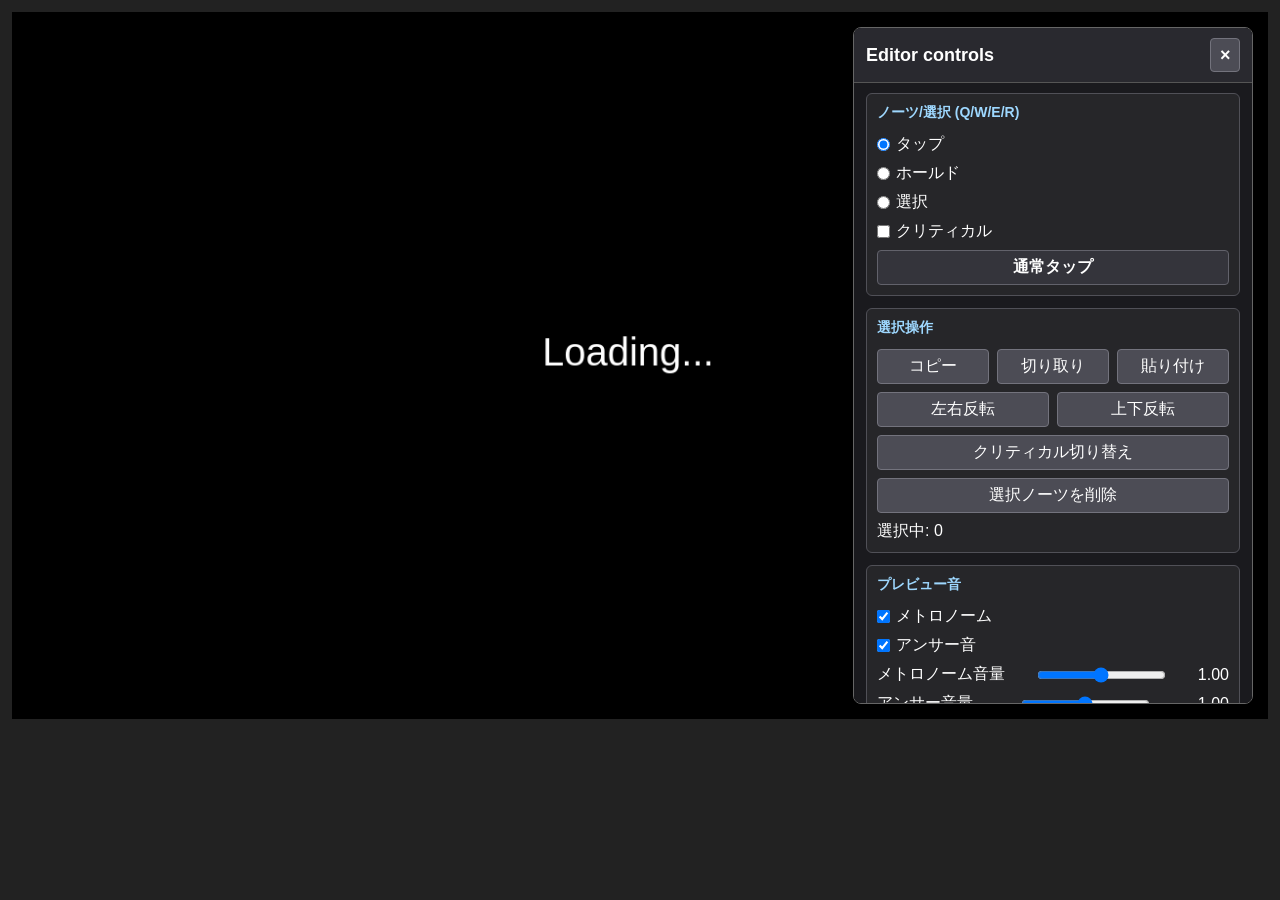
==== editor.html @ c2da3b41 "Initial commit" ====
<!DOCTYPE html>
<html lang="ja">
<head>
    <meta charset="UTF-8">
    <title>editor</title>
    <link rel="stylesheet" href="css/editor.css">
</head>

<body>

    <div id="editor-container">
    
        <div id="canvas-stage">
    
            <canvas
                id="game"
                width="1280"
                height="720"
            ></canvas>
    
            <aside id="side-panel">
    
                <div class="panel-header">
                    <span>Editor controls</span>
    
                    <button
                        id="toggle-panel-button"
                        type="button"
                        aria-label="操作パネルを折りたたむ"
                    >
                        ×
                    </button>
                </div>
    
                <section
                    class="control-section"
                    id="note-type-controls"
                >
                    <h2>ノーツ/選択 (Q/W/E/R)</h2>
    
                    <label class="control-option">
                        <input
                            type="radio"
                            name="note-base-type"
                            id="note-type-tap"
                            value="tap"
                            checked
                        >
                        タップ
                    </label>
    
                    <label class="control-option">
                        <input
                            type="radio"
                            name="note-base-type"
                            id="note-type-hold"
                            value="hold"
                        >
                        ホールド
                    </label>

                    <label class="control-option">
                        <input
                            type="radio"
                            name="note-base-type"
                            id="note-type-select"
                            value="select"
                            >
                            選択
                    </label>
    
                    <label class="control-option">
                        <input
                            type="checkbox"
                            id="note-critical-checkbox"
                        >
                        クリティカル
                    </label>
    
                    <div id="selected-note-type-display">
                        通常タップ
                    </div>
                </section>

                <section class="control-section">
                    <h2>選択操作</h2>
                
                    <div class="control-row">
                        <button
                            id="copy-notes-button"
                            type="button"
                        >
                            コピー
                        </button>
                
                        <button
                            id="cut-notes-button"
                            type="button"
                        >
                            切り取り
                        </button>
                
                        <button
                            id="paste-notes-button"
                            type="button"
                        >
                            貼り付け
                        </button>
                    </div>
                
                    <div class="control-row">
                        <button
                            id="flip-horizontal-button"
                            type="button"
                        >
                            左右反転
                        </button>
                
                        <button
                            id="flip-vertical-button"
                            type="button"
                        >
                            上下反転
                        </button>
                    </div>
                
                    <button
                        id="toggle-selected-critical-button"
                        type="button"
                        class="wide-button"
                    >
                        クリティカル切り替え
                    </button>
                
                    <button
                        id="delete-selected-notes-button"
                        type="button"
                        class="wide-button"
                    >
                        選択ノーツを削除
                    </button>
                
                    <div id="selection-status">
                        選択中: 0
                    </div>
                </section>

                <section class="control-section">
                    <h2>プレビュー音</h2>
                
                    <label class="control-option">
                        <input
                            type="checkbox"
                            id="metronome-enabled-checkbox"
                            checked
                        >
                        メトロノーム
                    </label>
                
                    <label class="control-option">
                        <input
                            type="checkbox"
                            id="answer-enabled-checkbox"
                            checked
                        >
                        アンサー音
                    </label>
                
                    <label class="control-field">
                        <span>メトロノーム音量</span>
                    
                        <input
                            type="range"
                            id="metronome-volume-slider"
                            min="0"
                            max="10"
                            step="0.05"
                            value="5"
                        >
                    
                        <span id="metronome-volume-display">
                            1.00
                        </span>
                    </label>
                    
                    <label class="control-field">
                        <span>アンサー音量</span>
                    
                        <input
                            type="range"
                            id="answer-volume-slider"
                            min="0"
                            max="10"
                            step="0.05"
                            value="5"
                        >
                    
                        <span id="answer-volume-display">
                            1.00
                        </span>
                    </label>

                    <label class="control-field">
                        <span>音声オフセット</span>
                    
                        <input
                            type="number"
                            id="preview-offset-input"
                            min="-1000"
                            max="1000"
                            step="1"
                            value="0"
                        >
                    
                        <span>ms</span>
                    </label>
                    
                    <div class="control-row">
                        <button
                            id="preview-offset-minus-button"
                            type="button"
                        >
                            -10 ms
                        </button>
                    
                        <button
                            id="preview-offset-reset-button"
                            type="button"
                        >
                            0 ms
                        </button>
                    
                        <button
                            id="preview-offset-plus-button"
                            type="button"
                        >
                            +10 ms
                        </button>
                    </div>
                    
                    <div id="preview-offset-description">
                        正の値で遅く、負の値で早く再生
                    </div>
                </section>

                <section class="control-section">
                    <h2>編集履歴</h2>
                
                    <div class="control-row">
                        <button
                            id="undo-button"
                            type="button"
                            disabled
                        >
                            元に戻す
                        </button>
                
                        <button
                            id="redo-button"
                            type="button"
                            disabled
                        >
                            やり直す
                        </button>
                    </div>
                
                    <div id="history-status">
                        元に戻せる操作: 0
                    </div>
                </section>
    
                <section class="control-section">
                    <h2>初期設定</h2>
    
                    <label class="control-field">
                        <span>初期BPM</span>
    
                        <input
                            id="initial-bpm-input"
                            type="number"
                            min="1"
                            max="9999"
                            step="0.01"
                            value="120"
                        >
                    </label>
    
                    <div class="signature-input">
                        <span>初期拍子</span>
    
                        <input
                            id="time-signature-numerator"
                            type="number"
                            min="1"
                            max="32"
                            step="1"
                            value="4"
                        >
    
                        <span>/</span>
    
                        <select id="time-signature-denominator">
                            <option value="1">1</option>
                            <option value="2">2</option>
                            <option value="4" selected>4</option>
                            <option value="8">8</option>
                            <option value="16">16</option>
                        </select>
                    </div>
    
                    <button
                        id="apply-initial-settings-button"
                        type="button"
                        class="wide-button"
                    >
                        初期設定を反映
                    </button>
                </section>
    
                <section class="control-section">
                    <h2>BPM変更</h2>
    
                    <label class="control-field">
                        <span>変更後のBPM</span>
    
                        <input
                            id="bpm-event-input"
                            type="number"
                            min="1"
                            max="9999"
                            step="0.01"
                            value="120"
                        >
                    </label>
    
                    <div class="control-row">
                        <button
                            id="set-bpm-event-button"
                            type="button"
                        >
                            配置
                        </button>
    
                        <button
                            id="remove-bpm-event-button"
                            type="button"
                        >
                            削除
                        </button>
                    </div>
                </section>
    
                <section class="control-section">
                    <h2>拍子変更</h2>
    
                    <div class="signature-input">
                        <input
                            id="signature-event-numerator"
                            type="number"
                            min="1"
                            max="32"
                            step="1"
                            value="4"
                        >
    
                        <span>/</span>
    
                        <select
                            id="signature-event-denominator"
                        >
                            <option value="1">1</option>
                            <option value="2">2</option>
                            <option value="4" selected>4</option>
                            <option value="8">8</option>
                            <option value="16">16</option>
                        </select>
                    </div>
    
                    <div class="control-row">
                        <button
                            id="set-signature-event-button"
                            type="button"
                        >
                            配置
                        </button>
    
                        <button
                            id="remove-signature-event-button"
                            type="button"
                        >
                            削除
                        </button>
                    </div>
                </section>
    
                <section class="control-section">
                    <h2>グリッド (Alt+ホイール)</h2>
    
                    <div class="control-row">
                        <button
                            id="grid-down-button"
                            type="button"
                        >
                            粗く
                        </button>
    
                        <span id="grid-display">
                            8分音符
                        </span>
    
                        <button
                            id="grid-up-button"
                            type="button"
                        >
                            細かく
                        </button>
                    </div>
                </section>
    
                <section class="control-section">
                    <h2>スクロール速度 (Ctrl+ホイール)</h2>
    
                    <div class="control-row">
                        <button
                            id="speed-down-button"
                            type="button"
                        >
                            遅く
                        </button>
    
                        <span id="speed-display">
                            600 px/s
                        </span>
    
                        <button
                            id="speed-up-button"
                            type="button"
                        >
                            速く
                        </button>
                    </div>
                </section>

                <section class="control-section">
                    <h2>エディター設定</h2>
                
                    <button
                        id="reset-editor-settings-button"
                        type="button"
                        class="wide-button"
                    >
                        設定を初期値に戻す
                    </button>
                </section>
    
                <section class="control-section">
                    <h2>ファイル (Ctrl+S)</h2>
    
                    <button
                        id="save-chart-button"
                        type="button"
                        class="wide-button primary-button"
                    >
                        名前を付けて保存
                    </button>
    
                    <div id="save-status">
                        未保存
                    </div>
                </section>
    
            </aside>
    
            <button
                id="open-panel-button"
                type="button"
                aria-label="操作パネルを表示する"
                hidden
            >
                ☰
            </button>
    
        </div>
    
    </div>
    
    <script
        type="module"
        src="js/main.js"
    ></script>
    

</body>
</html>
---- css/editor.css ----
html,
body {
    margin: 0;
    width: 100%;
    min-height: 100%;
    background: #222;
}

body {
    font-family: sans-serif;
    overflow: auto;
}

#editor-container {
    box-sizing: border-box;

    width: min(1280px, calc(100vw - 24px));
    margin: 12px auto;
}

#canvas-stage {
    position: relative;

    width: 100%;
    aspect-ratio: 16 / 9;

    overflow: hidden;

    background: #111;
    border: 3px solid black;
    box-sizing: border-box;
}

canvas {
    display: block;

    width: 100%;
    height: 100%;

    background: #888;
}

#side-panel {
    position: absolute;

    top: 12px;
    right: 12px;
    bottom: 12px;

    box-sizing: border-box;
    width: 400px;

    padding: 12px;

    color: white;
    background: rgba(28, 28, 32, 0.94);

    border: 1px solid #666;
    border-radius: 8px;

    box-shadow:
        0 4px 18px
        rgba(0, 0, 0, 0.55);

    overflow-y: auto;
    overscroll-behavior: contain;

    z-index: 10;
}

.panel-header {
    position: sticky;
    top: -12px;

    display: flex;
    align-items: center;
    justify-content: space-between;

    margin: -12px -12px 10px;
    padding: 10px 12px;

    font-size: 18px;
    font-weight: bold;

    background: #29292f;
    border-bottom: 1px solid #555;

    z-index: 2;
}

#toggle-panel-button {
    width: 30px;
    height: 30px;

    padding: 0;

    color: white;
    background: #555;

    border: 1px solid #777;
    border-radius: 4px;

    cursor: pointer;
}

.control-section {
    display: flex;
    flex-direction: column;
    gap: 8px;

    margin-bottom: 12px;
    padding: 10px;

    background: rgba(255, 255, 255, 0.05);

    border: 1px solid #505057;
    border-radius: 6px;
}

.control-section h2 {
    margin: 0 0 4px;

    font-size: 14px;
    font-weight: bold;

    color: #9ed8ff;
}

.control-row {
    display: flex;
    align-items: center;
    gap: 8px;
}

.control-row > * {
    flex: 1;
}

.control-field {
    display: flex;
    align-items: center;
    justify-content: space-between;
    gap: 8px;
}

.control-option {
    display: flex;
    align-items: center;
    gap: 6px;

    cursor: pointer;
    user-select: none;
}

.signature-input {
    display: flex;
    align-items: center;
    gap: 6px;
}

.signature-input input,
.signature-input select {
    flex: 1;
    min-width: 0;
}

#side-panel button,
#side-panel input,
#side-panel select {
    box-sizing: border-box;
    font: inherit;
}

#side-panel button {
    min-height: 34px;
    padding: 6px 9px;

    color: white;
    background: #4c4c55;

    border: 1px solid #73737d;
    border-radius: 4px;

    cursor: pointer;
}

#side-panel button:hover {
    background: #60606b;
}

#side-panel button:disabled {
    color: #888;
    background: #35353b;
    cursor: default;
}

#side-panel input[type="number"],
#side-panel select {
    width: 90px;
    min-height: 32px;
    padding: 4px 6px;

    color: white;
    background: #29292f;

    border: 1px solid #666;
    border-radius: 4px;
}

#side-panel input[type="radio"],
#side-panel input[type="checkbox"] {
    width: auto;
    margin: 0;
}

.wide-button {
    width: 100%;
}

.primary-button {
    background: #316ca5 !important;
    border-color: #62a3df !important;
}

.primary-button:hover {
    background: #3c7fbd !important;
}

#grid-display,
#speed-display,
#selected-note-type-display,
#save-status {
    padding: 6px 8px;

    text-align: center;

    background: #34343b;
    border: 1px solid #62626b;
    border-radius: 4px;
}

#selected-note-type-display {
    font-weight: bold;
}

#save-status.saved {
    color: #b8ffb8;
    border-color: #69c969;
}

#save-status.error {
    color: #ffaaaa;
    border-color: #e07070;
}

.shortcut-section {
    color: #ccc;
    font-size: 12px;
    line-height: 1.5;
}

#open-panel-button {
    position: absolute;

    top: 14px;
    right: 14px;

    width: 44px;
    height: 44px;

    padding: 0;

    color: white;
    background: rgba(40, 40, 46, 0.92);

    border: 1px solid #777;
    border-radius: 6px;

    font-size: 22px;
    cursor: pointer;

    z-index: 11;
}

[hidden] {
    display: none !important;
}

@media (max-width: 900px) {
    #side-panel {
        top: 8px;
        right: 8px;
        bottom: 8px;

        width: min(
            300px,
            calc(100% - 16px)
        );
    }
}
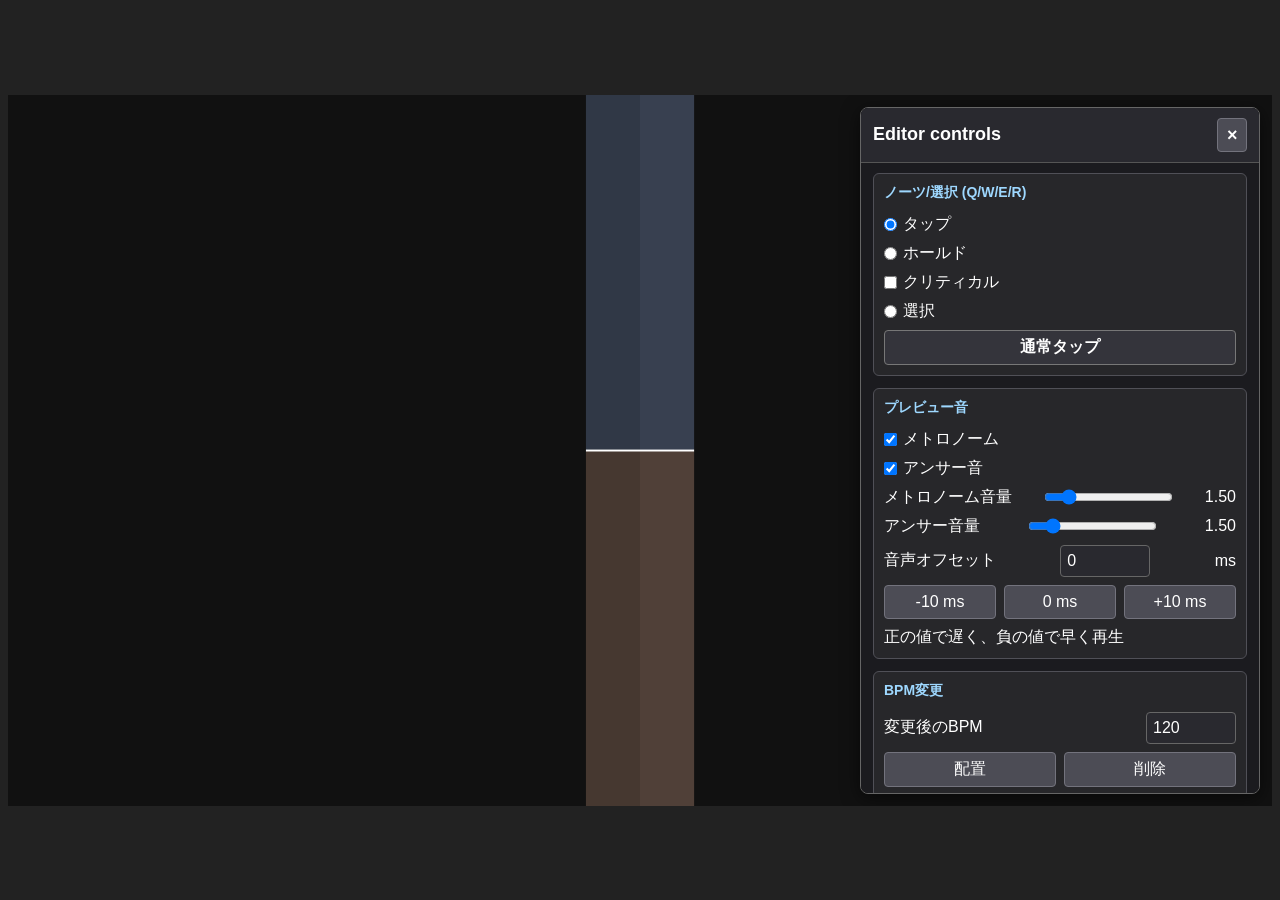
==== commit 70fc5e46: "current developing project" ====
--- a/editor.html
+++ b/editor.html
@@ -14,8 +14,9 @@
     
             <canvas
                 id="game"
-                width="1280"
-                height="720"
+                width="2560"
+                height="1440"
+                tabindex="0"
             ></canvas>
     
             <aside id="side-panel">
@@ -57,6 +58,14 @@
                             value="hold"
                         >
                         ホールド
+                    </label>
+    
+                    <label class="control-option">
+                        <input
+                            type="checkbox"
+                            id="note-critical-checkbox"
+                        >
+                        クリティカル
                     </label>
 
                     <label class="control-option">
@@ -69,79 +78,8 @@
                             選択
                     </label>
     
-                    <label class="control-option">
-                        <input
-                            type="checkbox"
-                            id="note-critical-checkbox"
-                        >
-                        クリティカル
-                    </label>
-    
                     <div id="selected-note-type-display">
                         通常タップ
-                    </div>
-                </section>
-
-                <section class="control-section">
-                    <h2>選択操作</h2>
-                
-                    <div class="control-row">
-                        <button
-                            id="copy-notes-button"
-                            type="button"
-                        >
-                            コピー
-                        </button>
-                
-                        <button
-                            id="cut-notes-button"
-                            type="button"
-                        >
-                            切り取り
-                        </button>
-                
-                        <button
-                            id="paste-notes-button"
-                            type="button"
-                        >
-                            貼り付け
-                        </button>
-                    </div>
-                
-                    <div class="control-row">
-                        <button
-                            id="flip-horizontal-button"
-                            type="button"
-                        >
-                            左右反転
-                        </button>
-                
-                        <button
-                            id="flip-vertical-button"
-                            type="button"
-                        >
-                            上下反転
-                        </button>
-                    </div>
-                
-                    <button
-                        id="toggle-selected-critical-button"
-                        type="button"
-                        class="wide-button"
-                    >
-                        クリティカル切り替え
-                    </button>
-                
-                    <button
-                        id="delete-selected-notes-button"
-                        type="button"
-                        class="wide-button"
-                    >
-                        選択ノーツを削除
-                    </button>
-                
-                    <div id="selection-status">
-                        選択中: 0
                     </div>
                 </section>
 
@@ -242,30 +180,80 @@
                         正の値で遅く、負の値で早く再生
                     </div>
                 </section>
-
-                <section class="control-section">
-                    <h2>編集履歴</h2>
-                
-                    <div class="control-row">
-                        <button
-                            id="undo-button"
-                            type="button"
-                            disabled
-                        >
-                            元に戻す
-                        </button>
-                
-                        <button
-                            id="redo-button"
-                            type="button"
-                            disabled
-                        >
-                            やり直す
-                        </button>
-                    </div>
-                
-                    <div id="history-status">
-                        元に戻せる操作: 0
+    
+                <section class="control-section">
+                    <h2>BPM変更</h2>
+    
+                    <label class="control-field">
+                        <span>変更後のBPM</span>
+    
+                        <input
+                            id="bpm-event-input"
+                            type="number"
+                            min="1"
+                            max="9999"
+                            step="0.01"
+                            value="120"
+                        >
+                    </label>
+    
+                    <div class="control-row">
+                        <button
+                            id="set-bpm-event-button"
+                            type="button"
+                        >
+                            配置
+                        </button>
+    
+                        <button
+                            id="remove-bpm-event-button"
+                            type="button"
+                        >
+                            削除
+                        </button>
+                    </div>
+                </section>
+    
+                <section class="control-section">
+                    <h2>拍子変更</h2>
+    
+                    <div class="signature-input">
+                        <input
+                            id="signature-event-numerator"
+                            type="number"
+                            min="1"
+                            max="32"
+                            step="1"
+                            value="4"
+                        >
+    
+                        <span>/</span>
+    
+                        <select
+                            id="signature-event-denominator"
+                        >
+                            <option value="1">1</option>
+                            <option value="2">2</option>
+                            <option value="4" selected>4</option>
+                            <option value="8">8</option>
+                            <option value="16">16</option>
+                        </select>
+                    </div>
+    
+                    <div class="control-row">
+                        <button
+                            id="set-signature-event-button"
+                            type="button"
+                        >
+                            配置
+                        </button>
+    
+                        <button
+                            id="remove-signature-event-button"
+                            type="button"
+                        >
+                            削除
+                        </button>
                     </div>
                 </section>
     
@@ -316,80 +304,93 @@
                         初期設定を反映
                     </button>
                 </section>
-    
-                <section class="control-section">
-                    <h2>BPM変更</h2>
-    
-                    <label class="control-field">
-                        <span>変更後のBPM</span>
-    
-                        <input
-                            id="bpm-event-input"
-                            type="number"
-                            min="1"
-                            max="9999"
-                            step="0.01"
-                            value="120"
-                        >
-                    </label>
-    
-                    <div class="control-row">
-                        <button
-                            id="set-bpm-event-button"
-                            type="button"
-                        >
-                            配置
-                        </button>
-    
-                        <button
-                            id="remove-bpm-event-button"
-                            type="button"
-                        >
-                            削除
-                        </button>
-                    </div>
-                </section>
-    
-                <section class="control-section">
-                    <h2>拍子変更</h2>
-    
-                    <div class="signature-input">
-                        <input
-                            id="signature-event-numerator"
-                            type="number"
-                            min="1"
-                            max="32"
-                            step="1"
-                            value="4"
-                        >
-    
-                        <span>/</span>
-    
-                        <select
-                            id="signature-event-denominator"
-                        >
-                            <option value="1">1</option>
-                            <option value="2">2</option>
-                            <option value="4" selected>4</option>
-                            <option value="8">8</option>
-                            <option value="16">16</option>
-                        </select>
-                    </div>
-    
-                    <div class="control-row">
-                        <button
-                            id="set-signature-event-button"
-                            type="button"
-                        >
-                            配置
-                        </button>
-    
-                        <button
-                            id="remove-signature-event-button"
-                            type="button"
-                        >
-                            削除
-                        </button>
+
+                <section class="control-section">
+                    <h2>選択操作</h2>
+                
+                    <div class="control-row">
+                        <button
+                            id="copy-notes-button"
+                            type="button"
+                        >
+                            コピー
+                        </button>
+                
+                        <button
+                            id="cut-notes-button"
+                            type="button"
+                        >
+                            切り取り
+                        </button>
+                
+                        <button
+                            id="paste-notes-button"
+                            type="button"
+                        >
+                            貼り付け
+                        </button>
+                    </div>
+                
+                    <div class="control-row">
+                        <button
+                            id="flip-horizontal-button"
+                            type="button"
+                        >
+                            左右反転
+                        </button>
+                
+                        <button
+                            id="flip-vertical-button"
+                            type="button"
+                        >
+                            上下反転
+                        </button>
+                    </div>
+                
+                    <button
+                        id="toggle-selected-critical-button"
+                        type="button"
+                        class="wide-button"
+                    >
+                        クリティカル切り替え
+                    </button>
+                
+                    <button
+                        id="delete-selected-notes-button"
+                        type="button"
+                        class="wide-button"
+                    >
+                        選択ノーツを削除
+                    </button>
+                
+                    <div id="selection-status">
+                        選択中: 0
+                    </div>
+                </section>
+
+                <section class="control-section">
+                    <h2>編集履歴</h2>
+                
+                    <div class="control-row">
+                        <button
+                            id="undo-button"
+                            type="button"
+                            disabled
+                        >
+                            元に戻す
+                        </button>
+                
+                        <button
+                            id="redo-button"
+                            type="button"
+                            disabled
+                        >
+                            やり直す
+                        </button>
+                    </div>
+                
+                    <div id="history-status">
+                        元に戻せる操作: 0
                     </div>
                 </section>
     
@@ -454,8 +455,25 @@
                 </section>
     
                 <section class="control-section">
-                    <h2>ファイル (Ctrl+S)</h2>
-    
+                    <h2>ファイル</h2>
+                
+                    <button
+                        id="open-file-button"
+                        type="button"
+                        class="wide-button"
+                    >
+                        音源を開く
+                    </button>
+                
+                    <button
+                        id="replace-track-button"
+                        type="button"
+                        class="wide-button"
+                        disabled
+                    >
+                        音源を変更
+                    </button>
+                
                     <button
                         id="save-chart-button"
                         type="button"
@@ -463,7 +481,13 @@
                     >
                         名前を付けて保存
                     </button>
-    
+                
+                    <div id="loaded-file-status">
+                        音源: 未読込
+                        <br>
+                        譜面: 新規譜面
+                    </div>
+                
                     <div id="save-status">
                         未保存
                     </div>
@@ -483,6 +507,12 @@
         </div>
     
     </div>
+
+    <div
+        id="notification-container"
+        aria-live="polite"
+        aria-atomic="false"
+    ></div>
     
     <script
         type="module"
--- a/css/editor.css
+++ b/css/editor.css
@@ -2,33 +2,54 @@
 body {
     margin: 0;
     width: 100%;
-    min-height: 100%;
+    height: 100%;
+
     background: #222;
 }
 
 body {
+    display: flex;
+    align-items: center;
+    justify-content: center;
+
+    box-sizing: border-box;
+    padding: 8px;
+
     font-family: sans-serif;
-    overflow: auto;
+
+    overflow: hidden;
 }
 
 #editor-container {
-    box-sizing: border-box;
-
-    width: min(1280px, calc(100vw - 24px));
-    margin: 12px auto;
+    width: min(
+        calc(100vw - 16px),
+        calc((100vh - 16px) * 16 / 9)
+    );
+
+    aspect-ratio: 16 / 9;
+}
+
+@supports (height: 100dvh) {
+    #editor-container {
+        width: min(
+            calc(100vw - 16px),
+            calc((100dvh - 16px) * 16 / 9)
+        );
+    }
 }
 
 #canvas-stage {
     position: relative;
 
     width: 100%;
-    aspect-ratio: 16 / 9;
+    height: 100%;
+
+    box-sizing: border-box;
 
     overflow: hidden;
 
     background: #111;
-    border: 3px solid black;
-    box-sizing: border-box;
+    /* border: 3px solid black; */
 }
 
 canvas {
@@ -38,6 +59,10 @@
     height: 100%;
 
     background: #888;
+}
+
+canvas:focus{
+    outline: none;
 }
 
 #side-panel {
@@ -297,4 +322,127 @@
             calc(100% - 16px)
         );
     }
+}
+
+#notification-container {
+    position: fixed;
+
+    top: 16px;
+    left: 50%;
+
+    display: flex;
+    flex-direction: column;
+    gap: 8px;
+
+    width: min(
+        520px,
+        calc(100vw - 32px)
+    );
+
+    transform: translateX(-50%);
+
+    pointer-events: none;
+
+    z-index: 1000;
+}
+
+.editor-notification {
+    display: grid;
+    grid-template-columns: auto 1fr auto;
+    align-items: start;
+    gap: 10px;
+
+    box-sizing: border-box;
+    width: 100%;
+
+    padding: 12px 14px;
+
+    color: white;
+    background: rgba(35, 35, 40, 0.97);
+
+    border: 1px solid #777;
+    border-left-width: 5px;
+    border-radius: 7px;
+
+    box-shadow:
+        0 5px 20px
+        rgba(0, 0, 0, 0.55);
+
+    pointer-events: auto;
+}
+
+.editor-notification-info {
+    border-left-color: #58a9e8;
+}
+
+.editor-notification-warning {
+    border-left-color: #ffc857;
+}
+
+.editor-notification-error {
+    border-left-color: #ff6868;
+    background: rgba(60, 24, 28, 0.98);
+}
+
+.editor-notification-success {
+    border-left-color: #67d88a;
+}
+
+.editor-notification-icon {
+    padding-top: 1px;
+
+    font-size: 18px;
+    line-height: 1;
+}
+
+.editor-notification-content {
+    min-width: 0;
+}
+
+.editor-notification-title {
+    margin-bottom: 3px;
+
+    font-weight: bold;
+    line-height: 1.3;
+}
+
+.editor-notification-message {
+    overflow-wrap: anywhere;
+
+    color: #e6e6e6;
+    font-size: 14px;
+    line-height: 1.45;
+
+    white-space: pre-wrap;
+}
+
+.editor-notification-close {
+    width: 28px;
+    height: 28px;
+
+    padding: 0;
+
+    color: white;
+    background: transparent;
+
+    border: none;
+    border-radius: 4px;
+
+    font-size: 20px;
+    line-height: 1;
+
+    cursor: pointer;
+}
+
+.editor-notification-close:hover {
+    background: rgba(255, 255, 255, 0.15);
+}
+
+.editor-notification-removing {
+    opacity: 0;
+    transform: translateY(-8px);
+
+    transition:
+        opacity 150ms ease,
+        transform 150ms ease;
 }
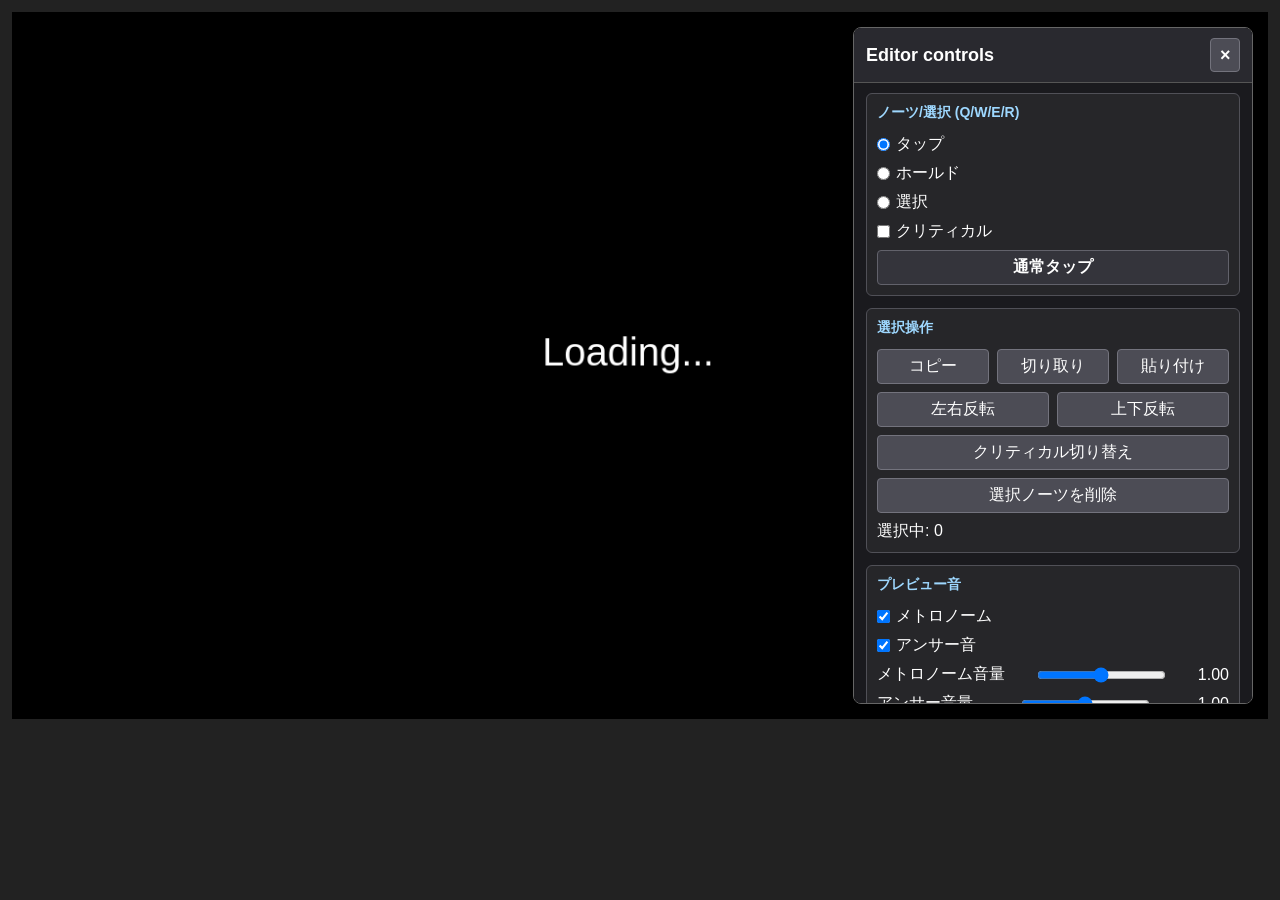
==== commit 20c1a5f6: "Revert "current developing project" This reverts commit 70fc5e46c95493437057747ed14204ef26e1e785." ====
--- a/editor.html
+++ b/editor.html
@@ -14,9 +14,8 @@
     
             <canvas
                 id="game"
-                width="2560"
-                height="1440"
-                tabindex="0"
+                width="1280"
+                height="720"
             ></canvas>
     
             <aside id="side-panel">
@@ -58,14 +57,6 @@
                             value="hold"
                         >
                         ホールド
-                    </label>
-    
-                    <label class="control-option">
-                        <input
-                            type="checkbox"
-                            id="note-critical-checkbox"
-                        >
-                        クリティカル
                     </label>
 
                     <label class="control-option">
@@ -78,8 +69,79 @@
                             選択
                     </label>
     
+                    <label class="control-option">
+                        <input
+                            type="checkbox"
+                            id="note-critical-checkbox"
+                        >
+                        クリティカル
+                    </label>
+    
                     <div id="selected-note-type-display">
                         通常タップ
+                    </div>
+                </section>
+
+                <section class="control-section">
+                    <h2>選択操作</h2>
+                
+                    <div class="control-row">
+                        <button
+                            id="copy-notes-button"
+                            type="button"
+                        >
+                            コピー
+                        </button>
+                
+                        <button
+                            id="cut-notes-button"
+                            type="button"
+                        >
+                            切り取り
+                        </button>
+                
+                        <button
+                            id="paste-notes-button"
+                            type="button"
+                        >
+                            貼り付け
+                        </button>
+                    </div>
+                
+                    <div class="control-row">
+                        <button
+                            id="flip-horizontal-button"
+                            type="button"
+                        >
+                            左右反転
+                        </button>
+                
+                        <button
+                            id="flip-vertical-button"
+                            type="button"
+                        >
+                            上下反転
+                        </button>
+                    </div>
+                
+                    <button
+                        id="toggle-selected-critical-button"
+                        type="button"
+                        class="wide-button"
+                    >
+                        クリティカル切り替え
+                    </button>
+                
+                    <button
+                        id="delete-selected-notes-button"
+                        type="button"
+                        class="wide-button"
+                    >
+                        選択ノーツを削除
+                    </button>
+                
+                    <div id="selection-status">
+                        選択中: 0
                     </div>
                 </section>
 
@@ -180,80 +242,30 @@
                         正の値で遅く、負の値で早く再生
                     </div>
                 </section>
-    
-                <section class="control-section">
-                    <h2>BPM変更</h2>
-    
-                    <label class="control-field">
-                        <span>変更後のBPM</span>
-    
-                        <input
-                            id="bpm-event-input"
-                            type="number"
-                            min="1"
-                            max="9999"
-                            step="0.01"
-                            value="120"
-                        >
-                    </label>
-    
-                    <div class="control-row">
-                        <button
-                            id="set-bpm-event-button"
-                            type="button"
-                        >
-                            配置
-                        </button>
-    
-                        <button
-                            id="remove-bpm-event-button"
-                            type="button"
-                        >
-                            削除
-                        </button>
-                    </div>
-                </section>
-    
-                <section class="control-section">
-                    <h2>拍子変更</h2>
-    
-                    <div class="signature-input">
-                        <input
-                            id="signature-event-numerator"
-                            type="number"
-                            min="1"
-                            max="32"
-                            step="1"
-                            value="4"
-                        >
-    
-                        <span>/</span>
-    
-                        <select
-                            id="signature-event-denominator"
-                        >
-                            <option value="1">1</option>
-                            <option value="2">2</option>
-                            <option value="4" selected>4</option>
-                            <option value="8">8</option>
-                            <option value="16">16</option>
-                        </select>
-                    </div>
-    
-                    <div class="control-row">
-                        <button
-                            id="set-signature-event-button"
-                            type="button"
-                        >
-                            配置
-                        </button>
-    
-                        <button
-                            id="remove-signature-event-button"
-                            type="button"
-                        >
-                            削除
-                        </button>
+
+                <section class="control-section">
+                    <h2>編集履歴</h2>
+                
+                    <div class="control-row">
+                        <button
+                            id="undo-button"
+                            type="button"
+                            disabled
+                        >
+                            元に戻す
+                        </button>
+                
+                        <button
+                            id="redo-button"
+                            type="button"
+                            disabled
+                        >
+                            やり直す
+                        </button>
+                    </div>
+                
+                    <div id="history-status">
+                        元に戻せる操作: 0
                     </div>
                 </section>
     
@@ -304,93 +316,80 @@
                         初期設定を反映
                     </button>
                 </section>
-
-                <section class="control-section">
-                    <h2>選択操作</h2>
-                
-                    <div class="control-row">
-                        <button
-                            id="copy-notes-button"
-                            type="button"
-                        >
-                            コピー
-                        </button>
-                
-                        <button
-                            id="cut-notes-button"
-                            type="button"
-                        >
-                            切り取り
-                        </button>
-                
-                        <button
-                            id="paste-notes-button"
-                            type="button"
-                        >
-                            貼り付け
-                        </button>
-                    </div>
-                
-                    <div class="control-row">
-                        <button
-                            id="flip-horizontal-button"
-                            type="button"
-                        >
-                            左右反転
-                        </button>
-                
-                        <button
-                            id="flip-vertical-button"
-                            type="button"
-                        >
-                            上下反転
-                        </button>
-                    </div>
-                
-                    <button
-                        id="toggle-selected-critical-button"
-                        type="button"
-                        class="wide-button"
-                    >
-                        クリティカル切り替え
-                    </button>
-                
-                    <button
-                        id="delete-selected-notes-button"
-                        type="button"
-                        class="wide-button"
-                    >
-                        選択ノーツを削除
-                    </button>
-                
-                    <div id="selection-status">
-                        選択中: 0
-                    </div>
-                </section>
-
-                <section class="control-section">
-                    <h2>編集履歴</h2>
-                
-                    <div class="control-row">
-                        <button
-                            id="undo-button"
-                            type="button"
-                            disabled
-                        >
-                            元に戻す
-                        </button>
-                
-                        <button
-                            id="redo-button"
-                            type="button"
-                            disabled
-                        >
-                            やり直す
-                        </button>
-                    </div>
-                
-                    <div id="history-status">
-                        元に戻せる操作: 0
+    
+                <section class="control-section">
+                    <h2>BPM変更</h2>
+    
+                    <label class="control-field">
+                        <span>変更後のBPM</span>
+    
+                        <input
+                            id="bpm-event-input"
+                            type="number"
+                            min="1"
+                            max="9999"
+                            step="0.01"
+                            value="120"
+                        >
+                    </label>
+    
+                    <div class="control-row">
+                        <button
+                            id="set-bpm-event-button"
+                            type="button"
+                        >
+                            配置
+                        </button>
+    
+                        <button
+                            id="remove-bpm-event-button"
+                            type="button"
+                        >
+                            削除
+                        </button>
+                    </div>
+                </section>
+    
+                <section class="control-section">
+                    <h2>拍子変更</h2>
+    
+                    <div class="signature-input">
+                        <input
+                            id="signature-event-numerator"
+                            type="number"
+                            min="1"
+                            max="32"
+                            step="1"
+                            value="4"
+                        >
+    
+                        <span>/</span>
+    
+                        <select
+                            id="signature-event-denominator"
+                        >
+                            <option value="1">1</option>
+                            <option value="2">2</option>
+                            <option value="4" selected>4</option>
+                            <option value="8">8</option>
+                            <option value="16">16</option>
+                        </select>
+                    </div>
+    
+                    <div class="control-row">
+                        <button
+                            id="set-signature-event-button"
+                            type="button"
+                        >
+                            配置
+                        </button>
+    
+                        <button
+                            id="remove-signature-event-button"
+                            type="button"
+                        >
+                            削除
+                        </button>
                     </div>
                 </section>
     
@@ -455,25 +454,8 @@
                 </section>
     
                 <section class="control-section">
-                    <h2>ファイル</h2>
-                
-                    <button
-                        id="open-file-button"
-                        type="button"
-                        class="wide-button"
-                    >
-                        音源を開く
-                    </button>
-                
-                    <button
-                        id="replace-track-button"
-                        type="button"
-                        class="wide-button"
-                        disabled
-                    >
-                        音源を変更
-                    </button>
-                
+                    <h2>ファイル (Ctrl+S)</h2>
+    
                     <button
                         id="save-chart-button"
                         type="button"
@@ -481,13 +463,7 @@
                     >
                         名前を付けて保存
                     </button>
-                
-                    <div id="loaded-file-status">
-                        音源: 未読込
-                        <br>
-                        譜面: 新規譜面
-                    </div>
-                
+    
                     <div id="save-status">
                         未保存
                     </div>
@@ -507,12 +483,6 @@
         </div>
     
     </div>
-
-    <div
-        id="notification-container"
-        aria-live="polite"
-        aria-atomic="false"
-    ></div>
     
     <script
         type="module"
--- a/css/editor.css
+++ b/css/editor.css
@@ -2,54 +2,33 @@
 body {
     margin: 0;
     width: 100%;
-    height: 100%;
-
+    min-height: 100%;
     background: #222;
 }
 
 body {
-    display: flex;
-    align-items: center;
-    justify-content: center;
-
+    font-family: sans-serif;
+    overflow: auto;
+}
+
+#editor-container {
     box-sizing: border-box;
-    padding: 8px;
-
-    font-family: sans-serif;
-
-    overflow: hidden;
-}
-
-#editor-container {
-    width: min(
-        calc(100vw - 16px),
-        calc((100vh - 16px) * 16 / 9)
-    );
-
-    aspect-ratio: 16 / 9;
-}
-
-@supports (height: 100dvh) {
-    #editor-container {
-        width: min(
-            calc(100vw - 16px),
-            calc((100dvh - 16px) * 16 / 9)
-        );
-    }
+
+    width: min(1280px, calc(100vw - 24px));
+    margin: 12px auto;
 }
 
 #canvas-stage {
     position: relative;
 
     width: 100%;
-    height: 100%;
-
+    aspect-ratio: 16 / 9;
+
+    overflow: hidden;
+
+    background: #111;
+    border: 3px solid black;
     box-sizing: border-box;
-
-    overflow: hidden;
-
-    background: #111;
-    /* border: 3px solid black; */
 }
 
 canvas {
@@ -59,10 +38,6 @@
     height: 100%;
 
     background: #888;
-}
-
-canvas:focus{
-    outline: none;
 }
 
 #side-panel {
@@ -322,127 +297,4 @@
             calc(100% - 16px)
         );
     }
-}
-
-#notification-container {
-    position: fixed;
-
-    top: 16px;
-    left: 50%;
-
-    display: flex;
-    flex-direction: column;
-    gap: 8px;
-
-    width: min(
-        520px,
-        calc(100vw - 32px)
-    );
-
-    transform: translateX(-50%);
-
-    pointer-events: none;
-
-    z-index: 1000;
-}
-
-.editor-notification {
-    display: grid;
-    grid-template-columns: auto 1fr auto;
-    align-items: start;
-    gap: 10px;
-
-    box-sizing: border-box;
-    width: 100%;
-
-    padding: 12px 14px;
-
-    color: white;
-    background: rgba(35, 35, 40, 0.97);
-
-    border: 1px solid #777;
-    border-left-width: 5px;
-    border-radius: 7px;
-
-    box-shadow:
-        0 5px 20px
-        rgba(0, 0, 0, 0.55);
-
-    pointer-events: auto;
-}
-
-.editor-notification-info {
-    border-left-color: #58a9e8;
-}
-
-.editor-notification-warning {
-    border-left-color: #ffc857;
-}
-
-.editor-notification-error {
-    border-left-color: #ff6868;
-    background: rgba(60, 24, 28, 0.98);
-}
-
-.editor-notification-success {
-    border-left-color: #67d88a;
-}
-
-.editor-notification-icon {
-    padding-top: 1px;
-
-    font-size: 18px;
-    line-height: 1;
-}
-
-.editor-notification-content {
-    min-width: 0;
-}
-
-.editor-notification-title {
-    margin-bottom: 3px;
-
-    font-weight: bold;
-    line-height: 1.3;
-}
-
-.editor-notification-message {
-    overflow-wrap: anywhere;
-
-    color: #e6e6e6;
-    font-size: 14px;
-    line-height: 1.45;
-
-    white-space: pre-wrap;
-}
-
-.editor-notification-close {
-    width: 28px;
-    height: 28px;
-
-    padding: 0;
-
-    color: white;
-    background: transparent;
-
-    border: none;
-    border-radius: 4px;
-
-    font-size: 20px;
-    line-height: 1;
-
-    cursor: pointer;
-}
-
-.editor-notification-close:hover {
-    background: rgba(255, 255, 255, 0.15);
-}
-
-.editor-notification-removing {
-    opacity: 0;
-    transform: translateY(-8px);
-
-    transition:
-        opacity 150ms ease,
-        transform 150ms ease;
 }
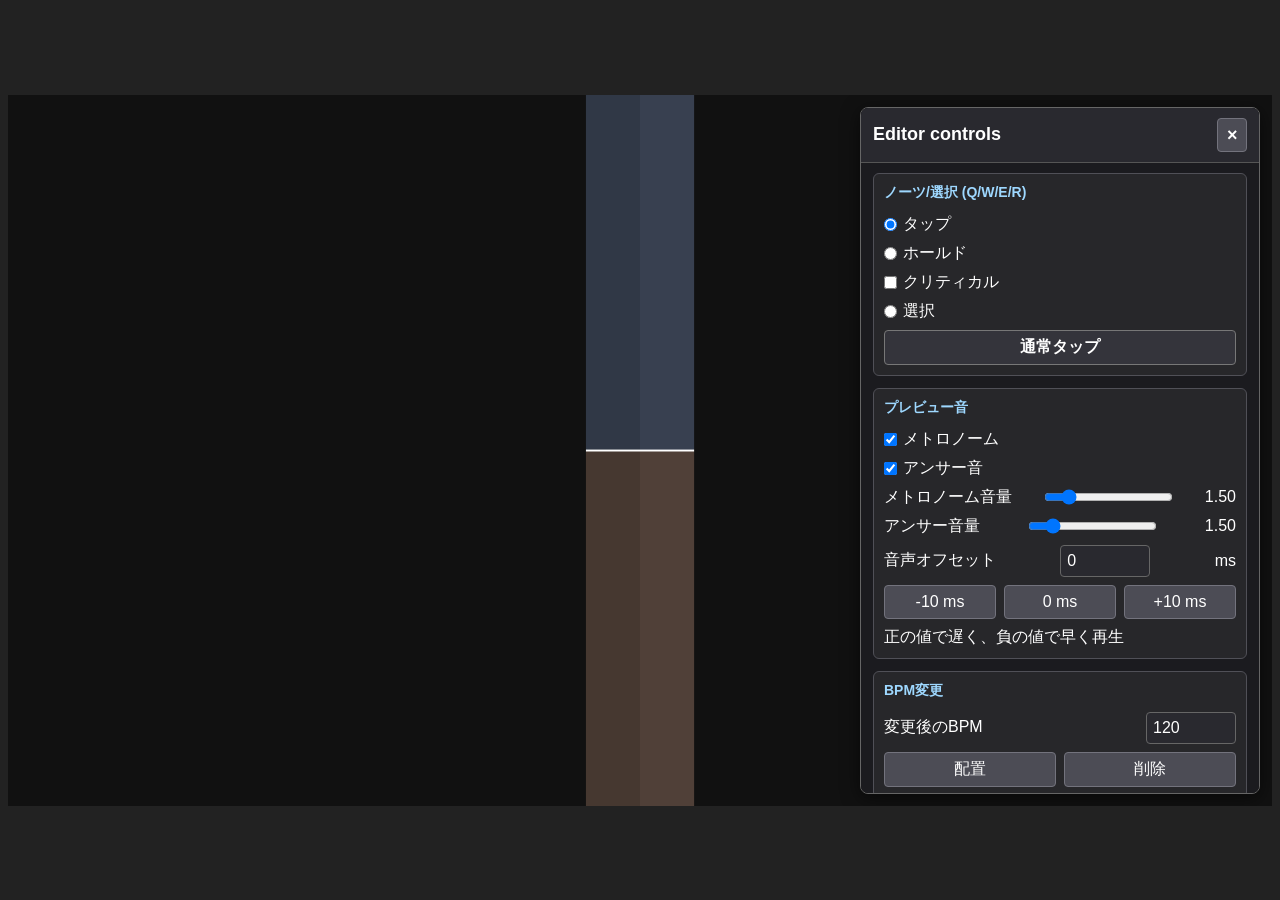
==== commit f71bca6d: "a" ====
--- a/editor.html
+++ b/editor.html
@@ -14,8 +14,9 @@
     
             <canvas
                 id="game"
-                width="1280"
-                height="720"
+                width="2560"
+                height="1440"
+                tabindex="0"
             ></canvas>
     
             <aside id="side-panel">
@@ -57,6 +58,14 @@
                             value="hold"
                         >
                         ホールド
+                    </label>
+    
+                    <label class="control-option">
+                        <input
+                            type="checkbox"
+                            id="note-critical-checkbox"
+                        >
+                        クリティカル
                     </label>
 
                     <label class="control-option">
@@ -69,79 +78,8 @@
                             選択
                     </label>
     
-                    <label class="control-option">
-                        <input
-                            type="checkbox"
-                            id="note-critical-checkbox"
-                        >
-                        クリティカル
-                    </label>
-    
                     <div id="selected-note-type-display">
                         通常タップ
-                    </div>
-                </section>
-
-                <section class="control-section">
-                    <h2>選択操作</h2>
-                
-                    <div class="control-row">
-                        <button
-                            id="copy-notes-button"
-                            type="button"
-                        >
-                            コピー
-                        </button>
-                
-                        <button
-                            id="cut-notes-button"
-                            type="button"
-                        >
-                            切り取り
-                        </button>
-                
-                        <button
-                            id="paste-notes-button"
-                            type="button"
-                        >
-                            貼り付け
-                        </button>
-                    </div>
-                
-                    <div class="control-row">
-                        <button
-                            id="flip-horizontal-button"
-                            type="button"
-                        >
-                            左右反転
-                        </button>
-                
-                        <button
-                            id="flip-vertical-button"
-                            type="button"
-                        >
-                            上下反転
-                        </button>
-                    </div>
-                
-                    <button
-                        id="toggle-selected-critical-button"
-                        type="button"
-                        class="wide-button"
-                    >
-                        クリティカル切り替え
-                    </button>
-                
-                    <button
-                        id="delete-selected-notes-button"
-                        type="button"
-                        class="wide-button"
-                    >
-                        選択ノーツを削除
-                    </button>
-                
-                    <div id="selection-status">
-                        選択中: 0
                     </div>
                 </section>
 
@@ -242,30 +180,80 @@
                         正の値で遅く、負の値で早く再生
                     </div>
                 </section>
-
-                <section class="control-section">
-                    <h2>編集履歴</h2>
-                
-                    <div class="control-row">
-                        <button
-                            id="undo-button"
-                            type="button"
-                            disabled
-                        >
-                            元に戻す
-                        </button>
-                
-                        <button
-                            id="redo-button"
-                            type="button"
-                            disabled
-                        >
-                            やり直す
-                        </button>
-                    </div>
-                
-                    <div id="history-status">
-                        元に戻せる操作: 0
+    
+                <section class="control-section">
+                    <h2>BPM変更</h2>
+    
+                    <label class="control-field">
+                        <span>変更後のBPM</span>
+    
+                        <input
+                            id="bpm-event-input"
+                            type="number"
+                            min="1"
+                            max="9999"
+                            step="0.01"
+                            value="120"
+                        >
+                    </label>
+    
+                    <div class="control-row">
+                        <button
+                            id="set-bpm-event-button"
+                            type="button"
+                        >
+                            配置
+                        </button>
+    
+                        <button
+                            id="remove-bpm-event-button"
+                            type="button"
+                        >
+                            削除
+                        </button>
+                    </div>
+                </section>
+    
+                <section class="control-section">
+                    <h2>拍子変更</h2>
+    
+                    <div class="signature-input">
+                        <input
+                            id="signature-event-numerator"
+                            type="number"
+                            min="1"
+                            max="32"
+                            step="1"
+                            value="4"
+                        >
+    
+                        <span>/</span>
+    
+                        <select
+                            id="signature-event-denominator"
+                        >
+                            <option value="1">1</option>
+                            <option value="2">2</option>
+                            <option value="4" selected>4</option>
+                            <option value="8">8</option>
+                            <option value="16">16</option>
+                        </select>
+                    </div>
+    
+                    <div class="control-row">
+                        <button
+                            id="set-signature-event-button"
+                            type="button"
+                        >
+                            配置
+                        </button>
+    
+                        <button
+                            id="remove-signature-event-button"
+                            type="button"
+                        >
+                            削除
+                        </button>
                     </div>
                 </section>
     
@@ -316,80 +304,93 @@
                         初期設定を反映
                     </button>
                 </section>
-    
-                <section class="control-section">
-                    <h2>BPM変更</h2>
-    
-                    <label class="control-field">
-                        <span>変更後のBPM</span>
-    
-                        <input
-                            id="bpm-event-input"
-                            type="number"
-                            min="1"
-                            max="9999"
-                            step="0.01"
-                            value="120"
-                        >
-                    </label>
-    
-                    <div class="control-row">
-                        <button
-                            id="set-bpm-event-button"
-                            type="button"
-                        >
-                            配置
-                        </button>
-    
-                        <button
-                            id="remove-bpm-event-button"
-                            type="button"
-                        >
-                            削除
-                        </button>
-                    </div>
-                </section>
-    
-                <section class="control-section">
-                    <h2>拍子変更</h2>
-    
-                    <div class="signature-input">
-                        <input
-                            id="signature-event-numerator"
-                            type="number"
-                            min="1"
-                            max="32"
-                            step="1"
-                            value="4"
-                        >
-    
-                        <span>/</span>
-    
-                        <select
-                            id="signature-event-denominator"
-                        >
-                            <option value="1">1</option>
-                            <option value="2">2</option>
-                            <option value="4" selected>4</option>
-                            <option value="8">8</option>
-                            <option value="16">16</option>
-                        </select>
-                    </div>
-    
-                    <div class="control-row">
-                        <button
-                            id="set-signature-event-button"
-                            type="button"
-                        >
-                            配置
-                        </button>
-    
-                        <button
-                            id="remove-signature-event-button"
-                            type="button"
-                        >
-                            削除
-                        </button>
+
+                <section class="control-section">
+                    <h2>選択操作</h2>
+                
+                    <div class="control-row">
+                        <button
+                            id="copy-notes-button"
+                            type="button"
+                        >
+                            コピー
+                        </button>
+                
+                        <button
+                            id="cut-notes-button"
+                            type="button"
+                        >
+                            切り取り
+                        </button>
+                
+                        <button
+                            id="paste-notes-button"
+                            type="button"
+                        >
+                            貼り付け
+                        </button>
+                    </div>
+                
+                    <div class="control-row">
+                        <button
+                            id="flip-horizontal-button"
+                            type="button"
+                        >
+                            左右反転
+                        </button>
+                
+                        <button
+                            id="flip-vertical-button"
+                            type="button"
+                        >
+                            上下反転
+                        </button>
+                    </div>
+                
+                    <button
+                        id="toggle-selected-critical-button"
+                        type="button"
+                        class="wide-button"
+                    >
+                        クリティカル切り替え
+                    </button>
+                
+                    <button
+                        id="delete-selected-notes-button"
+                        type="button"
+                        class="wide-button"
+                    >
+                        選択ノーツを削除
+                    </button>
+                
+                    <div id="selection-status">
+                        選択中: 0
+                    </div>
+                </section>
+
+                <section class="control-section">
+                    <h2>編集履歴</h2>
+                
+                    <div class="control-row">
+                        <button
+                            id="undo-button"
+                            type="button"
+                            disabled
+                        >
+                            元に戻す
+                        </button>
+                
+                        <button
+                            id="redo-button"
+                            type="button"
+                            disabled
+                        >
+                            やり直す
+                        </button>
+                    </div>
+                
+                    <div id="history-status">
+                        元に戻せる操作: 0
                     </div>
                 </section>
     
@@ -454,8 +455,25 @@
                 </section>
     
                 <section class="control-section">
-                    <h2>ファイル (Ctrl+S)</h2>
-    
+                    <h2>ファイル</h2>
+                
+                    <button
+                        id="open-file-button"
+                        type="button"
+                        class="wide-button"
+                    >
+                        音源を開く
+                    </button>
+                
+                    <button
+                        id="replace-track-button"
+                        type="button"
+                        class="wide-button"
+                        disabled
+                    >
+                        音源を変更
+                    </button>
+                
                     <button
                         id="save-chart-button"
                         type="button"
@@ -463,7 +481,13 @@
                     >
                         名前を付けて保存
                     </button>
-    
+                
+                    <div id="loaded-file-status">
+                        音源: 未読込
+                        <br>
+                        譜面: 新規譜面
+                    </div>
+                
                     <div id="save-status">
                         未保存
                     </div>
@@ -483,6 +507,12 @@
         </div>
     
     </div>
+
+    <div
+        id="notification-container"
+        aria-live="polite"
+        aria-atomic="false"
+    ></div>
     
     <script
         type="module"
--- a/css/editor.css
+++ b/css/editor.css
@@ -2,33 +2,54 @@
 body {
     margin: 0;
     width: 100%;
-    min-height: 100%;
+    height: 100%;
+
     background: #222;
 }
 
 body {
+    display: flex;
+    align-items: center;
+    justify-content: center;
+
+    box-sizing: border-box;
+    padding: 8px;
+
     font-family: sans-serif;
-    overflow: auto;
+
+    overflow: hidden;
 }
 
 #editor-container {
-    box-sizing: border-box;
-
-    width: min(1280px, calc(100vw - 24px));
-    margin: 12px auto;
+    width: min(
+        calc(100vw - 16px),
+        calc((100vh - 16px) * 16 / 9)
+    );
+
+    aspect-ratio: 16 / 9;
+}
+
+@supports (height: 100dvh) {
+    #editor-container {
+        width: min(
+            calc(100vw - 16px),
+            calc((100dvh - 16px) * 16 / 9)
+        );
+    }
 }
 
 #canvas-stage {
     position: relative;
 
     width: 100%;
-    aspect-ratio: 16 / 9;
+    height: 100%;
+
+    box-sizing: border-box;
 
     overflow: hidden;
 
     background: #111;
-    border: 3px solid black;
-    box-sizing: border-box;
+    /* border: 3px solid black; */
 }
 
 canvas {
@@ -38,6 +59,10 @@
     height: 100%;
 
     background: #888;
+}
+
+canvas:focus{
+    outline: none;
 }
 
 #side-panel {
@@ -297,4 +322,127 @@
             calc(100% - 16px)
         );
     }
+}
+
+#notification-container {
+    position: fixed;
+
+    top: 16px;
+    left: 50%;
+
+    display: flex;
+    flex-direction: column;
+    gap: 8px;
+
+    width: min(
+        520px,
+        calc(100vw - 32px)
+    );
+
+    transform: translateX(-50%);
+
+    pointer-events: none;
+
+    z-index: 1000;
+}
+
+.editor-notification {
+    display: grid;
+    grid-template-columns: auto 1fr auto;
+    align-items: start;
+    gap: 10px;
+
+    box-sizing: border-box;
+    width: 100%;
+
+    padding: 12px 14px;
+
+    color: white;
+    background: rgba(35, 35, 40, 0.97);
+
+    border: 1px solid #777;
+    border-left-width: 5px;
+    border-radius: 7px;
+
+    box-shadow:
+        0 5px 20px
+        rgba(0, 0, 0, 0.55);
+
+    pointer-events: auto;
+}
+
+.editor-notification-info {
+    border-left-color: #58a9e8;
+}
+
+.editor-notification-warning {
+    border-left-color: #ffc857;
+}
+
+.editor-notification-error {
+    border-left-color: #ff6868;
+    background: rgba(60, 24, 28, 0.98);
+}
+
+.editor-notification-success {
+    border-left-color: #67d88a;
+}
+
+.editor-notification-icon {
+    padding-top: 1px;
+
+    font-size: 18px;
+    line-height: 1;
+}
+
+.editor-notification-content {
+    min-width: 0;
+}
+
+.editor-notification-title {
+    margin-bottom: 3px;
+
+    font-weight: bold;
+    line-height: 1.3;
+}
+
+.editor-notification-message {
+    overflow-wrap: anywhere;
+
+    color: #e6e6e6;
+    font-size: 14px;
+    line-height: 1.45;
+
+    white-space: pre-wrap;
+}
+
+.editor-notification-close {
+    width: 28px;
+    height: 28px;
+
+    padding: 0;
+
+    color: white;
+    background: transparent;
+
+    border: none;
+    border-radius: 4px;
+
+    font-size: 20px;
+    line-height: 1;
+
+    cursor: pointer;
+}
+
+.editor-notification-close:hover {
+    background: rgba(255, 255, 255, 0.15);
+}
+
+.editor-notification-removing {
+    opacity: 0;
+    transform: translateY(-8px);
+
+    transition:
+        opacity 150ms ease,
+        transform 150ms ease;
 }
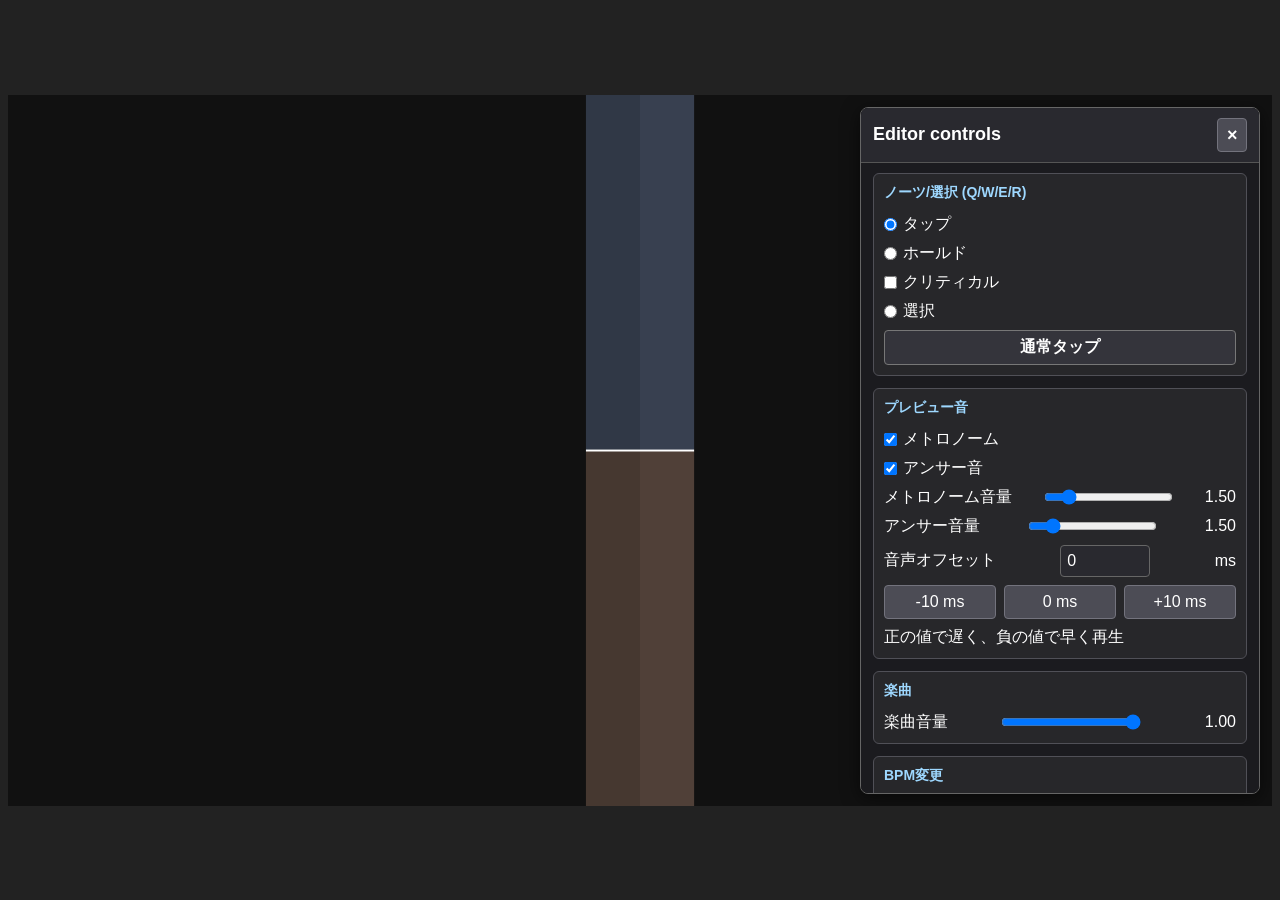
==== commit f4cbbf19: "楽曲の音量調節" ====
--- a/editor.html
+++ b/editor.html
@@ -180,6 +180,27 @@
                         正の値で遅く、負の値で早く再生
                     </div>
                 </section>
+
+                <section class="control-section">
+                    <h2>楽曲</h2>
+                
+                    <label class="control-field">
+                        <span>楽曲音量</span>
+                
+                        <input
+                            type="range"
+                            id="track-volume-slider"
+                            min="0"
+                            max="1"
+                            step="0.05"
+                            value="1"
+                        >
+                
+                        <span id="track-volume-display">
+                            1.00
+                        </span>
+                    </label>
+                </section>
     
                 <section class="control-section">
                     <h2>BPM変更</h2>
@@ -474,13 +495,21 @@
                         音源を変更
                     </button>
                 
-                    <button
-                        id="save-chart-button"
-                        type="button"
-                        class="wide-button primary-button"
-                    >
-                        名前を付けて保存
-                    </button>
+                    <div class="control-row">
+                        <button
+                            id="overwrite-chart-button"
+                            type="button"
+                        >
+                            保存
+                        </button>
+                    
+                        <button
+                            id="save-chart-button"
+                            type="button"
+                        >
+                            名前を付けて保存
+                        </button>
+                    </div>
                 
                     <div id="loaded-file-status">
                         音源: 未読込
--- a/css/editor.css
+++ b/css/editor.css
@@ -445,4 +445,14 @@
     transition:
         opacity 150ms ease,
         transform 150ms ease;
+}
+
+#track-volume-slider {
+    width: 140px;
+}
+
+#track-volume-display {
+    min-width: 42px;
+    text-align: right;
+    font-variant-numeric: tabular-nums;
 }
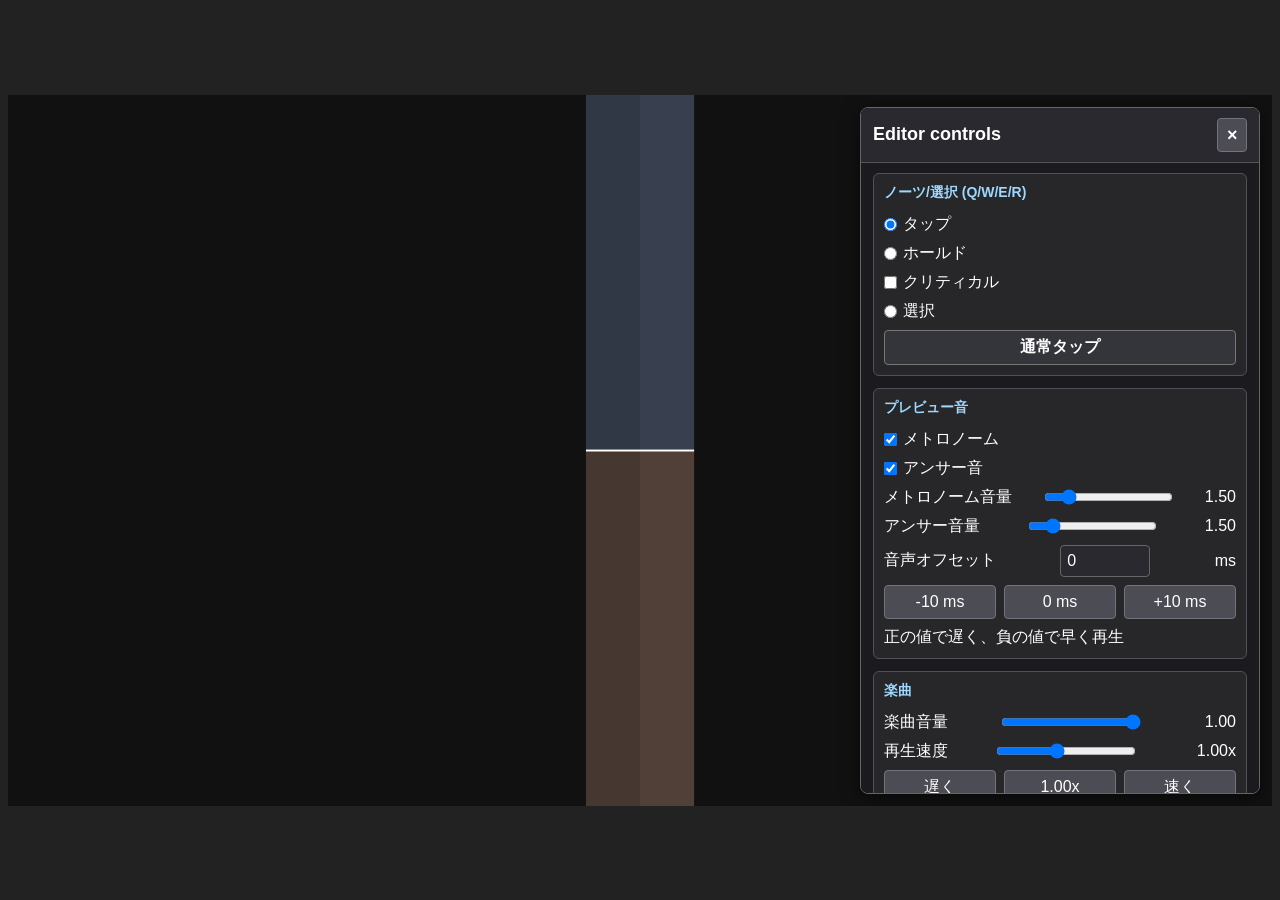
==== commit f29e49b5: "倍速変えられるの地味に良い" ====
--- a/editor.html
+++ b/editor.html
@@ -200,6 +200,46 @@
                             1.00
                         </span>
                     </label>
+                
+                    <label class="control-field">
+                        <span>再生速度</span>
+                
+                        <input
+                            type="range"
+                            id="playback-rate-slider"
+                            min="0.25"
+                            max="2"
+                            step="0.05"
+                            value="1"
+                        >
+                
+                        <span id="playback-rate-display">
+                            1.00x
+                        </span>
+                    </label>
+                
+                    <div class="control-row">
+                        <button
+                            id="playback-rate-down-button"
+                            type="button"
+                        >
+                            遅く
+                        </button>
+                
+                        <button
+                            id="playback-rate-reset-button"
+                            type="button"
+                        >
+                            1.00x
+                        </button>
+                
+                        <button
+                            id="playback-rate-up-button"
+                            type="button"
+                        >
+                            速く
+                        </button>
+                    </div>
                 </section>
     
                 <section class="control-section">
--- a/css/editor.css
+++ b/css/editor.css
@@ -455,4 +455,14 @@
     min-width: 42px;
     text-align: right;
     font-variant-numeric: tabular-nums;
+}
+
+#playback-rate-slider {
+    width: 140px;
+}
+
+#playback-rate-display {
+    min-width: 52px;
+    text-align: right;
+    font-variant-numeric: tabular-nums;
 }
